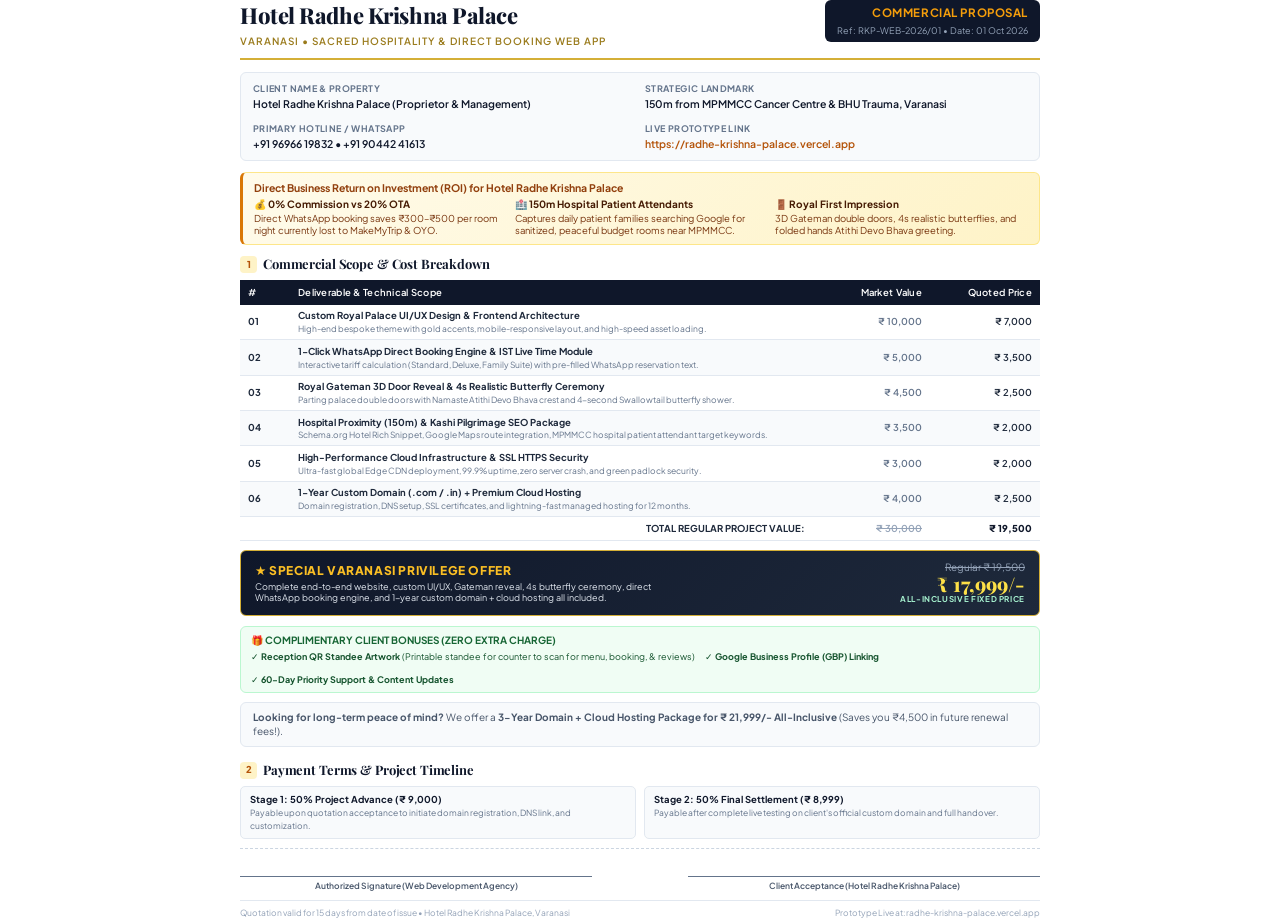
==== quotation.html @ db202dca "docs: add executive commercial website quotation PDF for Hotel Radhe Krishna Palace" ====
<!DOCTYPE html>
<html lang="en">
<head>
  <meta charset="UTF-8">
  <title>Hotel Website Development Quotation — Hotel Radhe Krishna Palace, Varanasi</title>
  <style>
    @import url('https://fonts.googleapis.com/css2?family=Plus+Jakarta+Sans:wght@400;500;600;700;800&family=Playfair+Display:wght@600;700;800&display=swap');

    @page {
      size: A4;
      margin: 10mm 12mm 10mm 12mm;
    }

    * {
      box-sizing: border-box;
      margin: 0;
      padding: 0;
      -webkit-print-color-adjust: exact;
      print-color-adjust: exact;
    }

    body {
      font-family: 'Plus Jakarta Sans', -apple-system, BlinkMacSystemFont, 'Segoe UI', Roboto, sans-serif;
      color: #1E293B;
      background: #FFFFFF;
      font-size: 11px;
      line-height: 1.45;
    }

    .quotation-container {
      width: 100%;
      max-width: 800px;
      margin: 0 auto;
    }

    /* Header styling */
    .header-block {
      display: flex;
      justify-content: space-between;
      align-items: flex-start;
      border-bottom: 2.5px solid #D4AF37;
      padding-bottom: 10px;
      margin-bottom: 12px;
    }

    .brand-title {
      font-family: 'Playfair Display', Georgia, serif;
      font-size: 22px;
      font-weight: 800;
      color: #0F172A;
      letter-spacing: -0.02em;
    }

    .brand-subtitle {
      font-size: 10px;
      font-weight: 600;
      color: #9A7B1C;
      text-transform: uppercase;
      letter-spacing: 0.1em;
      margin-top: 2px;
    }

    .doc-badge {
      background: #0F172A;
      color: #F8FAFC;
      padding: 5px 12px;
      border-radius: 6px;
      text-align: right;
    }

    .doc-type {
      font-size: 11.5px;
      font-weight: 700;
      letter-spacing: 0.05em;
      text-transform: uppercase;
      color: #F59E0B;
    }

    .doc-ref {
      font-size: 9px;
      color: #94A3B8;
      margin-top: 2px;
    }

    /* Meta Grid */
    .meta-grid {
      display: grid;
      grid-template-columns: 1fr 1fr;
      gap: 10px;
      background: #F8FAFC;
      border: 1px solid #E2E8F0;
      border-radius: 6px;
      padding: 9px 12px;
      margin-bottom: 11px;
    }

    .meta-item {
      font-size: 10.5px;
    }

    .meta-label {
      font-weight: 700;
      color: #64748B;
      text-transform: uppercase;
      font-size: 9px;
      letter-spacing: 0.04em;
    }

    .meta-value {
      font-weight: 600;
      color: #0F172A;
      margin-top: 1px;
    }

    .meta-value a {
      color: #B45309;
      text-decoration: none;
    }

    /* Section Headings */
    .section-header {
      display: flex;
      align-items: center;
      gap: 6px;
      margin: 10px 0 6px 0;
    }

    .section-icon {
      width: 17px;
      height: 17px;
      background: #FEF3C7;
      color: #B45309;
      border-radius: 4px;
      display: flex;
      align-items: center;
      justify-content: center;
      font-size: 9.5px;
      font-weight: 800;
    }

    .section-title {
      font-family: 'Playfair Display', Georgia, serif;
      font-size: 13px;
      font-weight: 700;
      color: #0F172A;
      letter-spacing: -0.01em;
    }

    /* ROI Highlights Box */
    .roi-banner {
      background: linear-gradient(135deg, #FFFBEB 0%, #FEF3C7 100%);
      border: 1px solid #FDE68A;
      border-left: 3.5px solid #D97706;
      border-radius: 6px;
      padding: 7px 11px;
      margin-bottom: 10px;
    }

    .roi-banner h4 {
      font-size: 10.5px;
      font-weight: 700;
      color: #92400E;
      margin-bottom: 3px;
    }

    .roi-grid {
      display: grid;
      grid-template-columns: repeat(3, 1fr);
      gap: 8px;
      margin-top: 3px;
    }

    .roi-item {
      font-size: 9.5px;
      color: #78350F;
      line-height: 1.35;
    }

    .roi-item strong {
      display: block;
      color: #451A03;
      font-size: 10px;
    }

    /* Tables */
    table {
      width: 100%;
      border-collapse: collapse;
      margin-bottom: 9px;
    }

    th {
      background: #0F172A;
      color: #FFFFFF;
      font-weight: 600;
      text-align: left;
      padding: 5.5px 8px;
      font-size: 9.5px;
      letter-spacing: 0.03em;
    }

    th.text-right {
      text-align: right;
    }

    td {
      padding: 4.5px 8px;
      border-bottom: 1px solid #E2E8F0;
      font-size: 9.5px;
      vertical-align: middle;
    }

    td.text-right {
      text-align: right;
      font-weight: 600;
    }

    tr:nth-child(even) td {
      background: #F8FAFC;
    }

    .item-desc {
      color: #64748B;
      font-size: 8.5px;
      margin-top: 1px;
      line-height: 1.25;
    }

    /* Special Offer Box */
    .special-offer-card {
      background: linear-gradient(135deg, #0F172A 0%, #1E293B 100%);
      color: #FFFFFF;
      border-radius: 6px;
      padding: 9px 14px;
      margin: 9px 0 10px 0;
      border: 1.5px solid #D4AF37;
      display: flex;
      justify-content: space-between;
      align-items: center;
    }

    .offer-title {
      font-size: 12px;
      font-weight: 800;
      color: #FBBF24;
      text-transform: uppercase;
      letter-spacing: 0.05em;
    }

    .offer-subtitle {
      font-size: 9px;
      color: #E2E8F0;
      margin-top: 1px;
      max-width: 440px;
      line-height: 1.3;
    }

    .offer-price-box {
      text-align: right;
    }

    .strike-price {
      font-size: 10px;
      color: #94A3B8;
      text-decoration: line-through;
    }

    .deal-price {
      font-size: 20px;
      font-weight: 800;
      color: #FDE047;
      font-family: 'Playfair Display', Georgia, serif;
      line-height: 1;
    }

    .all-inc-tag {
      font-size: 8px;
      text-transform: uppercase;
      letter-spacing: 0.08em;
      color: #A7F3D0;
      font-weight: 700;
    }

    /* Bonus Row */
    .bonus-box {
      background: #F0FDF4;
      border: 1px solid #BBF7D0;
      border-radius: 6px;
      padding: 6px 10px;
      margin-bottom: 9px;
    }

    .bonus-header {
      font-size: 10px;
      font-weight: 700;
      color: #166534;
      margin-bottom: 2px;
    }

    .bonus-list {
      display: flex;
      flex-wrap: wrap;
      gap: 10px;
      font-size: 9px;
      color: #14532D;
    }

    /* Payment Terms */
    .terms-grid {
      display: grid;
      grid-template-columns: 1fr 1fr;
      gap: 8px;
      margin-bottom: 9px;
    }

    .term-card {
      border: 1px solid #E2E8F0;
      border-radius: 5px;
      padding: 6px 9px;
      background: #F8FAFC;
    }

    .term-title {
      font-size: 9.5px;
      font-weight: 700;
      color: #0F172A;
    }

    .term-desc {
      font-size: 8.5px;
      color: #64748B;
      margin-top: 1px;
    }

    /* Signatures */
    .signature-area {
      display: flex;
      justify-content: space-between;
      margin-top: 8px;
      padding-top: 8px;
      border-top: 1px dashed #CBD5E1;
    }

    .sig-col {
      width: 44%;
      text-align: center;
    }

    .sig-line {
      border-bottom: 1px solid #64748B;
      height: 20px;
      margin-bottom: 3px;
    }

    .sig-label {
      font-size: 8.5px;
      color: #475569;
      font-weight: 600;
    }

    /* Footer */
    .doc-footer {
      border-top: 1px solid #E2E8F0;
      padding-top: 6px;
      margin-top: 8px;
      display: flex;
      justify-content: space-between;
      align-items: center;
      font-size: 8.5px;
      color: #94A3B8;
    }

    .page-break {
      page-break-before: always;
    }
  </style>
</head>
<body>

  <div class="quotation-container">

    <!-- Header Block -->
    <div class="header-block">
      <div>
        <h1 class="brand-title">Hotel Radhe Krishna Palace</h1>
        <div class="brand-subtitle">Varanasi • Sacred Hospitality & Direct Booking Web App</div>
      </div>
      <div class="doc-badge">
        <div class="doc-type">Commercial Proposal</div>
        <div class="doc-ref">Ref: RKP-WEB-2026/01 • Date: 01 Oct 2026</div>
      </div>
    </div>

    <!-- Client & Project Meta Grid -->
    <div class="meta-grid">
      <div class="meta-item">
        <div class="meta-label">Client Name & Property</div>
        <div class="meta-value">Hotel Radhe Krishna Palace (Proprietor & Management)</div>
      </div>
      <div class="meta-item">
        <div class="meta-label">Strategic Landmark</div>
        <div class="meta-value">150m from MPMMCC Cancer Centre & BHU Trauma, Varanasi</div>
      </div>
      <div class="meta-item">
        <div class="meta-label">Primary Hotline / WhatsApp</div>
        <div class="meta-value">+91 96966 19832 • +91 90442 41613</div>
      </div>
      <div class="meta-item">
        <div class="meta-label">Live Prototype Link</div>
        <div class="meta-value"><a href="https://radhe-krishna-palace.vercel.app" target="_blank">https://radhe-krishna-palace.vercel.app</a></div>
      </div>
    </div>

    <!-- ROI Banner for Varanasi Hotelier -->
    <div class="roi-banner">
      <h4>Direct Business Return on Investment (ROI) for Hotel Radhe Krishna Palace</h4>
      <div class="roi-grid">
        <div class="roi-item">
          <strong>💰 0% Commission vs 20% OTA</strong>
          Direct WhatsApp booking saves ₹300–₹500 per room night currently lost to MakeMyTrip & OYO.
        </div>
        <div class="roi-item">
          <strong>🏥 150m Hospital Patient Attendants</strong>
          Captures daily patient families searching Google for sanitized, peaceful budget rooms near MPMMCC.
        </div>
        <div class="roi-item">
          <strong>🚪 Royal First Impression</strong>
          3D Gateman double doors, 4s realistic butterflies, and folded hands Atithi Devo Bhava greeting.
        </div>
      </div>
    </div>

    <!-- Detailed Scope Table -->
    <div class="section-header">
      <div class="section-icon">1</div>
      <h3 class="section-title">Commercial Scope & Cost Breakdown</h3>
    </div>

    <table>
      <thead>
        <tr>
          <th style="width: 50px;">#</th>
          <th>Deliverable & Technical Scope</th>
          <th class="text-right" style="width: 110px;">Market Value</th>
          <th class="text-right" style="width: 110px;">Quoted Price</th>
        </tr>
      </thead>
      <tbody>
        <tr>
          <td><strong>01</strong></td>
          <td>
            <strong>Custom Royal Palace UI/UX Design & Frontend Architecture</strong>
            <div class="item-desc">High-end bespoke theme with gold accents, mobile-responsive layout, and high-speed asset loading.</div>
          </td>
          <td class="text-right" style="color:#64748B;">₹ 10,000</td>
          <td class="text-right">₹ 7,000</td>
        </tr>
        <tr>
          <td><strong>02</strong></td>
          <td>
            <strong>1-Click WhatsApp Direct Booking Engine & IST Live Time Module</strong>
            <div class="item-desc">Interactive tariff calculation (Standard, Deluxe, Family Suite) with pre-filled WhatsApp reservation text.</div>
          </td>
          <td class="text-right" style="color:#64748B;">₹ 5,000</td>
          <td class="text-right">₹ 3,500</td>
        </tr>
        <tr>
          <td><strong>03</strong></td>
          <td>
            <strong>Royal Gateman 3D Door Reveal & 4s Realistic Butterfly Ceremony</strong>
            <div class="item-desc">Parting palace double doors with Namaste Atithi Devo Bhava crest and 4-second Swallowtail butterfly shower.</div>
          </td>
          <td class="text-right" style="color:#64748B;">₹ 4,500</td>
          <td class="text-right">₹ 2,500</td>
        </tr>
        <tr>
          <td><strong>04</strong></td>
          <td>
            <strong>Hospital Proximity (150m) & Kashi Pilgrimage SEO Package</strong>
            <div class="item-desc">Schema.org Hotel Rich Snippet, Google Maps route integration, MPMMCC hospital patient attendant target keywords.</div>
          </td>
          <td class="text-right" style="color:#64748B;">₹ 3,500</td>
          <td class="text-right">₹ 2,000</td>
        </tr>
        <tr>
          <td><strong>05</strong></td>
          <td>
            <strong>High-Performance Cloud Infrastructure & SSL HTTPS Security</strong>
            <div class="item-desc">Ultra-fast global Edge CDN deployment, 99.9% uptime, zero server crash, and green padlock security.</div>
          </td>
          <td class="text-right" style="color:#64748B;">₹ 3,000</td>
          <td class="text-right">₹ 2,000</td>
        </tr>
        <tr>
          <td><strong>06</strong></td>
          <td>
            <strong>1-Year Custom Domain (.com / .in) + Premium Cloud Hosting</strong>
            <div class="item-desc">Domain registration, DNS setup, SSL certificates, and lightning-fast managed hosting for 12 months.</div>
          </td>
          <td class="text-right" style="color:#64748B;">₹ 4,000</td>
          <td class="text-right">₹ 2,500</td>
        </tr>
      </tbody>
      <tfoot>
        <tr>
          <td colspan="2" style="font-weight:700; text-align:right; padding-right:15px;">TOTAL REGULAR PROJECT VALUE:</td>
          <td class="text-right" style="text-decoration:line-through; color:#94A3B8;">₹ 30,000</td>
          <td class="text-right" style="font-weight:800; color:#0F172A;">₹ 19,500</td>
        </tr>
      </tfoot>
    </table>

    <!-- Special Project Offer Box -->
    <div class="special-offer-card">
      <div>
        <div class="offer-title">★ SPECIAL VARANASI PRIVILEGE OFFER</div>
        <div class="offer-subtitle">
          Complete end-to-end website, custom UI/UX, Gateman reveal, 4s butterfly ceremony, direct WhatsApp booking engine, and 1-year custom domain + cloud hosting all included.
        </div>
      </div>
      <div class="offer-price-box">
        <div class="strike-price">Regular ₹ 19,500</div>
        <div class="deal-price">₹ 17,999/-</div>
        <div class="all-inc-tag">ALL-INCLUSIVE FIXED PRICE</div>
      </div>
    </div>

    <!-- Complimentary Free Bonuses -->
    <div class="bonus-box">
      <div class="bonus-header">🎁 COMPLIMENTARY CLIENT BONUSES (ZERO EXTRA CHARGE)</div>
      <div class="bonus-list">
        <div>✓ <strong>Reception QR Standee Artwork</strong> (Printable standee for counter to scan for menu, booking, & reviews)</div>
        <div>✓ <strong>Google Business Profile (GBP) Linking</strong></div>
        <div>✓ <strong>60-Day Priority Support & Content Updates</strong></div>
      </div>
    </div>

    <!-- Alternative Multi-Year Options -->
    <div style="background:#F8FAFC; border:1px solid #E2E8F0; border-radius:6px; padding:7px 12px; margin-bottom:14px; font-size:10px; color:#475569;">
      <strong>Looking for long-term peace of mind?</strong> We offer a <strong>3-Year Domain + Cloud Hosting Package for ₹ 21,999/- All-Inclusive</strong> (Saves you ₹4,500 in future renewal fees!).
    </div>

    <!-- Payment Terms & Timeline -->
    <div class="section-header">
      <div class="section-icon">2</div>
      <h3 class="section-title">Payment Terms & Project Timeline</h3>
    </div>

    <div class="terms-grid">
      <div class="term-card">
        <div class="term-title">Stage 1: 50% Project Advance (₹ 9,000)</div>
        <div class="term-desc">Payable upon quotation acceptance to initiate domain registration, DNS link, and customization.</div>
      </div>
      <div class="term-card">
        <div class="term-title">Stage 2: 50% Final Settlement (₹ 8,999)</div>
        <div class="term-desc">Payable after complete live testing on client's official custom domain and full handover.</div>
      </div>
    </div>

    <!-- Signatures -->
    <div class="signature-area">
      <div class="sig-col">
        <div class="sig-line"></div>
        <div class="sig-label">Authorized Signature (Web Development Agency)</div>
      </div>
      <div class="sig-col">
        <div class="sig-line"></div>
        <div class="sig-label">Client Acceptance (Hotel Radhe Krishna Palace)</div>
      </div>
    </div>

    <!-- Footer -->
    <div class="doc-footer">
      <div>Quotation valid for 15 days from date of issue • Hotel Radhe Krishna Palace, Varanasi</div>
      <div>Prototype Live at: radhe-krishna-palace.vercel.app</div>
    </div>

  </div>

</body>
</html>
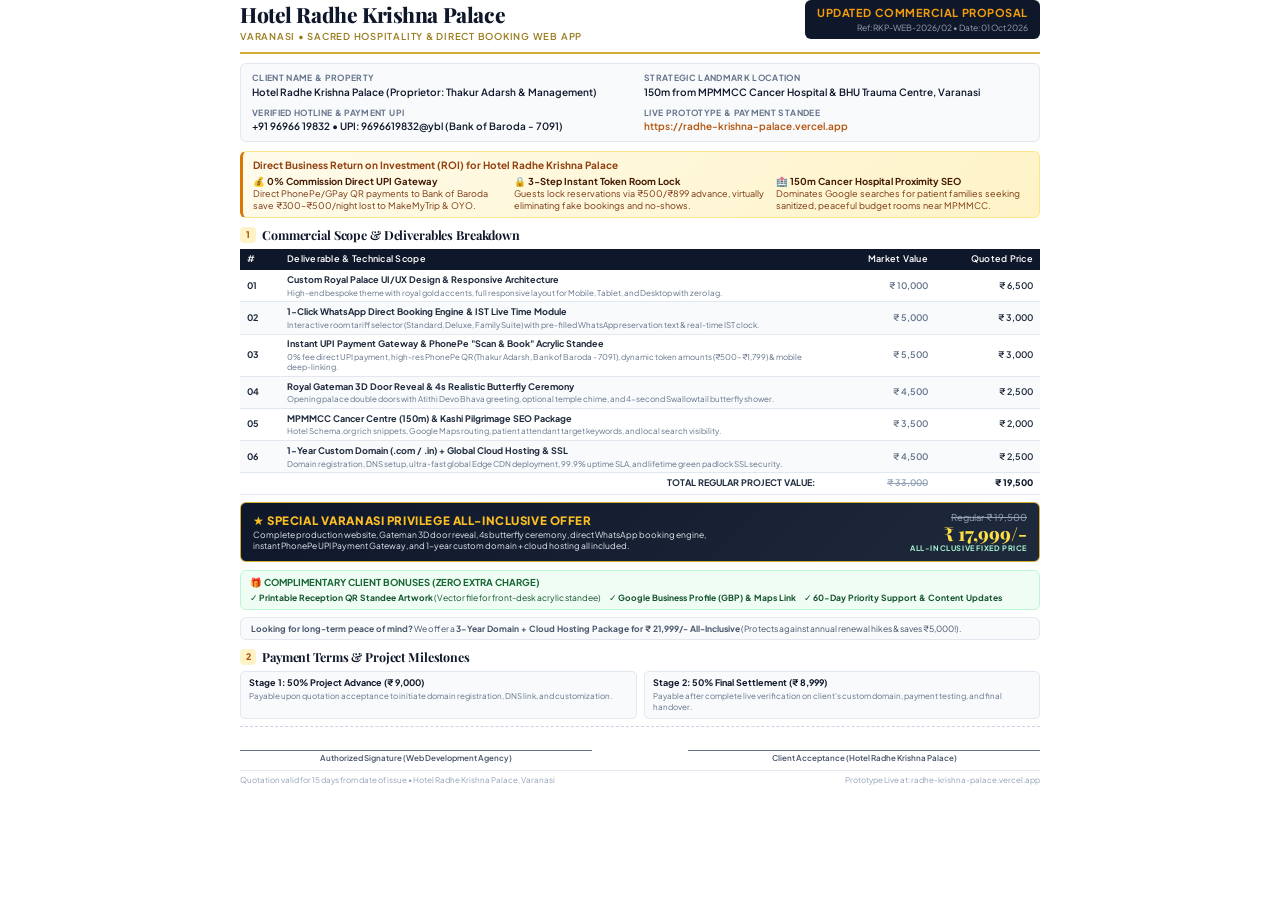
==== commit c644bf05: "docs: update commercial proposal PDF with PhonePe UPI gateway and Bank of Baroda integration" ====
--- a/quotation.html
+++ b/quotation.html
@@ -2,13 +2,13 @@
 <html lang="en">
 <head>
   <meta charset="UTF-8">
-  <title>Hotel Website Development Quotation — Hotel Radhe Krishna Palace, Varanasi</title>
+  <title>Updated Commercial Quotation — Hotel Radhe Krishna Palace, Varanasi</title>
   <style>
     @import url('https://fonts.googleapis.com/css2?family=Plus+Jakarta+Sans:wght@400;500;600;700;800&family=Playfair+Display:wght@600;700;800&display=swap');
 
     @page {
       size: A4;
-      margin: 10mm 12mm 10mm 12mm;
+      margin: 8mm 11mm 8mm 11mm;
     }
 
     * {
@@ -23,8 +23,8 @@
       font-family: 'Plus Jakarta Sans', -apple-system, BlinkMacSystemFont, 'Segoe UI', Roboto, sans-serif;
       color: #1E293B;
       background: #FFFFFF;
-      font-size: 11px;
-      line-height: 1.45;
+      font-size: 10.5px;
+      line-height: 1.4;
     }
 
     .quotation-container {
@@ -39,25 +39,25 @@
       justify-content: space-between;
       align-items: flex-start;
       border-bottom: 2.5px solid #D4AF37;
-      padding-bottom: 10px;
-      margin-bottom: 12px;
+      padding-bottom: 8px;
+      margin-bottom: 9px;
     }
 
     .brand-title {
       font-family: 'Playfair Display', Georgia, serif;
-      font-size: 22px;
+      font-size: 21px;
       font-weight: 800;
       color: #0F172A;
       letter-spacing: -0.02em;
     }
 
     .brand-subtitle {
-      font-size: 10px;
+      font-size: 9.5px;
       font-weight: 600;
       color: #9A7B1C;
       text-transform: uppercase;
-      letter-spacing: 0.1em;
-      margin-top: 2px;
+      letter-spacing: 0.08em;
+      margin-top: 1px;
     }
 
     .doc-badge {
@@ -69,7 +69,7 @@
     }
 
     .doc-type {
-      font-size: 11.5px;
+      font-size: 11px;
       font-weight: 700;
       letter-spacing: 0.05em;
       text-transform: uppercase;
@@ -77,7 +77,7 @@
     }
 
     .doc-ref {
-      font-size: 9px;
+      font-size: 8.5px;
       color: #94A3B8;
       margin-top: 2px;
     }
@@ -86,23 +86,23 @@
     .meta-grid {
       display: grid;
       grid-template-columns: 1fr 1fr;
-      gap: 10px;
+      gap: 8px;
       background: #F8FAFC;
       border: 1px solid #E2E8F0;
       border-radius: 6px;
-      padding: 9px 12px;
-      margin-bottom: 11px;
+      padding: 8px 11px;
+      margin-bottom: 9px;
     }
 
     .meta-item {
-      font-size: 10.5px;
+      font-size: 10px;
     }
 
     .meta-label {
       font-weight: 700;
       color: #64748B;
       text-transform: uppercase;
-      font-size: 9px;
+      font-size: 8.5px;
       letter-spacing: 0.04em;
     }
 
@@ -122,25 +122,25 @@
       display: flex;
       align-items: center;
       gap: 6px;
-      margin: 10px 0 6px 0;
+      margin: 8px 0 5px 0;
     }
 
     .section-icon {
-      width: 17px;
-      height: 17px;
+      width: 16px;
+      height: 16px;
       background: #FEF3C7;
       color: #B45309;
       border-radius: 4px;
       display: flex;
       align-items: center;
       justify-content: center;
-      font-size: 9.5px;
+      font-size: 9px;
       font-weight: 800;
     }
 
     .section-title {
       font-family: 'Playfair Display', Georgia, serif;
-      font-size: 13px;
+      font-size: 12.5px;
       font-weight: 700;
       color: #0F172A;
       letter-spacing: -0.01em;
@@ -152,12 +152,12 @@
       border: 1px solid #FDE68A;
       border-left: 3.5px solid #D97706;
       border-radius: 6px;
-      padding: 7px 11px;
-      margin-bottom: 10px;
+      padding: 6px 10px;
+      margin-bottom: 8px;
     }
 
     .roi-banner h4 {
-      font-size: 10.5px;
+      font-size: 10px;
       font-weight: 700;
       color: #92400E;
       margin-bottom: 3px;
@@ -167,26 +167,26 @@
       display: grid;
       grid-template-columns: repeat(3, 1fr);
       gap: 8px;
-      margin-top: 3px;
+      margin-top: 2px;
     }
 
     .roi-item {
-      font-size: 9.5px;
+      font-size: 9px;
       color: #78350F;
-      line-height: 1.35;
+      line-height: 1.3;
     }
 
     .roi-item strong {
       display: block;
       color: #451A03;
-      font-size: 10px;
+      font-size: 9.5px;
     }
 
     /* Tables */
     table {
       width: 100%;
       border-collapse: collapse;
-      margin-bottom: 9px;
+      margin-bottom: 7px;
     }
 
     th {
@@ -194,8 +194,8 @@
       color: #FFFFFF;
       font-weight: 600;
       text-align: left;
-      padding: 5.5px 8px;
-      font-size: 9.5px;
+      padding: 4.5px 7px;
+      font-size: 9px;
       letter-spacing: 0.03em;
     }
 
@@ -204,9 +204,9 @@
     }
 
     td {
-      padding: 4.5px 8px;
+      padding: 3.8px 7px;
       border-bottom: 1px solid #E2E8F0;
-      font-size: 9.5px;
+      font-size: 9px;
       vertical-align: middle;
     }
 
@@ -221,7 +221,7 @@
 
     .item-desc {
       color: #64748B;
-      font-size: 8.5px;
+      font-size: 8px;
       margin-top: 1px;
       line-height: 1.25;
     }
@@ -231,8 +231,8 @@
       background: linear-gradient(135deg, #0F172A 0%, #1E293B 100%);
       color: #FFFFFF;
       border-radius: 6px;
-      padding: 9px 14px;
-      margin: 9px 0 10px 0;
+      padding: 8px 12px;
+      margin: 7px 0 8px 0;
       border: 1.5px solid #D4AF37;
       display: flex;
       justify-content: space-between;
@@ -240,7 +240,7 @@
     }
 
     .offer-title {
-      font-size: 12px;
+      font-size: 11.5px;
       font-weight: 800;
       color: #FBBF24;
       text-transform: uppercase;
@@ -248,11 +248,11 @@
     }
 
     .offer-subtitle {
-      font-size: 9px;
+      font-size: 8.5px;
       color: #E2E8F0;
       margin-top: 1px;
-      max-width: 440px;
-      line-height: 1.3;
+      max-width: 460px;
+      line-height: 1.25;
     }
 
     .offer-price-box {
@@ -260,13 +260,13 @@
     }
 
     .strike-price {
-      font-size: 10px;
+      font-size: 9.5px;
       color: #94A3B8;
       text-decoration: line-through;
     }
 
     .deal-price {
-      font-size: 20px;
+      font-size: 19px;
       font-weight: 800;
       color: #FDE047;
       font-family: 'Playfair Display', Georgia, serif;
@@ -274,7 +274,7 @@
     }
 
     .all-inc-tag {
-      font-size: 8px;
+      font-size: 7.5px;
       text-transform: uppercase;
       letter-spacing: 0.08em;
       color: #A7F3D0;
@@ -286,12 +286,12 @@
       background: #F0FDF4;
       border: 1px solid #BBF7D0;
       border-radius: 6px;
-      padding: 6px 10px;
-      margin-bottom: 9px;
+      padding: 5px 9px;
+      margin-bottom: 7px;
     }
 
     .bonus-header {
-      font-size: 10px;
+      font-size: 9.5px;
       font-weight: 700;
       color: #166534;
       margin-bottom: 2px;
@@ -300,34 +300,45 @@
     .bonus-list {
       display: flex;
       flex-wrap: wrap;
-      gap: 10px;
-      font-size: 9px;
+      gap: 8px;
+      font-size: 8.5px;
       color: #14532D;
+    }
+
+    /* Multi-year box */
+    .multi-year-box {
+      background: #F8FAFC;
+      border: 1px solid #E2E8F0;
+      border-radius: 6px;
+      padding: 5px 10px;
+      margin-bottom: 8px;
+      font-size: 8.5px;
+      color: #475569;
     }
 
     /* Payment Terms */
     .terms-grid {
       display: grid;
       grid-template-columns: 1fr 1fr;
-      gap: 8px;
-      margin-bottom: 9px;
+      gap: 7px;
+      margin-bottom: 7px;
     }
 
     .term-card {
       border: 1px solid #E2E8F0;
       border-radius: 5px;
-      padding: 6px 9px;
+      padding: 5px 8px;
       background: #F8FAFC;
     }
 
     .term-title {
-      font-size: 9.5px;
+      font-size: 9px;
       font-weight: 700;
       color: #0F172A;
     }
 
     .term-desc {
-      font-size: 8.5px;
+      font-size: 8px;
       color: #64748B;
       margin-top: 1px;
     }
@@ -336,8 +347,8 @@
     .signature-area {
       display: flex;
       justify-content: space-between;
-      margin-top: 8px;
-      padding-top: 8px;
+      margin-top: 6px;
+      padding-top: 6px;
       border-top: 1px dashed #CBD5E1;
     }
 
@@ -348,12 +359,12 @@
 
     .sig-line {
       border-bottom: 1px solid #64748B;
-      height: 20px;
-      margin-bottom: 3px;
+      height: 18px;
+      margin-bottom: 2px;
     }
 
     .sig-label {
-      font-size: 8.5px;
+      font-size: 8px;
       color: #475569;
       font-weight: 600;
     }
@@ -361,17 +372,13 @@
     /* Footer */
     .doc-footer {
       border-top: 1px solid #E2E8F0;
-      padding-top: 6px;
-      margin-top: 8px;
+      padding-top: 4px;
+      margin-top: 6px;
       display: flex;
       justify-content: space-between;
       align-items: center;
-      font-size: 8.5px;
+      font-size: 8px;
       color: #94A3B8;
-    }
-
-    .page-break {
-      page-break-before: always;
     }
   </style>
 </head>
@@ -386,8 +393,8 @@
         <div class="brand-subtitle">Varanasi • Sacred Hospitality & Direct Booking Web App</div>
       </div>
       <div class="doc-badge">
-        <div class="doc-type">Commercial Proposal</div>
-        <div class="doc-ref">Ref: RKP-WEB-2026/01 • Date: 01 Oct 2026</div>
+        <div class="doc-type">Updated Commercial Proposal</div>
+        <div class="doc-ref">Ref: RKP-WEB-2026/02 • Date: 01 Oct 2026</div>
       </div>
     </div>
 
@@ -395,18 +402,18 @@
     <div class="meta-grid">
       <div class="meta-item">
         <div class="meta-label">Client Name & Property</div>
-        <div class="meta-value">Hotel Radhe Krishna Palace (Proprietor & Management)</div>
+        <div class="meta-value">Hotel Radhe Krishna Palace (Proprietor: Thakur Adarsh & Management)</div>
       </div>
       <div class="meta-item">
-        <div class="meta-label">Strategic Landmark</div>
-        <div class="meta-value">150m from MPMMCC Cancer Centre & BHU Trauma, Varanasi</div>
+        <div class="meta-label">Strategic Landmark Location</div>
+        <div class="meta-value">150m from MPMMCC Cancer Hospital & BHU Trauma Centre, Varanasi</div>
       </div>
       <div class="meta-item">
-        <div class="meta-label">Primary Hotline / WhatsApp</div>
-        <div class="meta-value">+91 96966 19832 • +91 90442 41613</div>
+        <div class="meta-label">Verified Hotline & Payment UPI</div>
+        <div class="meta-value">+91 96966 19832 • UPI: 9696619832@ybl (Bank of Baroda - 7091)</div>
       </div>
       <div class="meta-item">
-        <div class="meta-label">Live Prototype Link</div>
+        <div class="meta-label">Live Prototype & Payment Standee</div>
         <div class="meta-value"><a href="https://radhe-krishna-palace.vercel.app" target="_blank">https://radhe-krishna-palace.vercel.app</a></div>
       </div>
     </div>
@@ -416,16 +423,16 @@
       <h4>Direct Business Return on Investment (ROI) for Hotel Radhe Krishna Palace</h4>
       <div class="roi-grid">
         <div class="roi-item">
-          <strong>💰 0% Commission vs 20% OTA</strong>
-          Direct WhatsApp booking saves ₹300–₹500 per room night currently lost to MakeMyTrip & OYO.
+          <strong>💰 0% Commission Direct UPI Gateway</strong>
+          Direct PhonePe/GPay QR payments to Bank of Baroda save ₹300–₹500/night lost to MakeMyTrip & OYO.
         </div>
         <div class="roi-item">
-          <strong>🏥 150m Hospital Patient Attendants</strong>
-          Captures daily patient families searching Google for sanitized, peaceful budget rooms near MPMMCC.
+          <strong>🔒 3-Step Instant Token Room Lock</strong>
+          Guests lock reservations via ₹500/₹899 advance, virtually eliminating fake bookings and no-shows.
         </div>
         <div class="roi-item">
-          <strong>🚪 Royal First Impression</strong>
-          3D Gateman double doors, 4s realistic butterflies, and folded hands Atithi Devo Bhava greeting.
+          <strong>🏥 150m Cancer Hospital Proximity SEO</strong>
+          Dominates Google searches for patient families seeking sanitized, peaceful budget rooms near MPMMCC.
         </div>
       </div>
     </div>
@@ -433,78 +440,78 @@
     <!-- Detailed Scope Table -->
     <div class="section-header">
       <div class="section-icon">1</div>
-      <h3 class="section-title">Commercial Scope & Cost Breakdown</h3>
+      <h3 class="section-title">Commercial Scope & Deliverables Breakdown</h3>
     </div>
 
     <table>
       <thead>
         <tr>
-          <th style="width: 50px;">#</th>
+          <th style="width: 40px;">#</th>
           <th>Deliverable & Technical Scope</th>
-          <th class="text-right" style="width: 110px;">Market Value</th>
-          <th class="text-right" style="width: 110px;">Quoted Price</th>
+          <th class="text-right" style="width: 105px;">Market Value</th>
+          <th class="text-right" style="width: 105px;">Quoted Price</th>
         </tr>
       </thead>
       <tbody>
         <tr>
           <td><strong>01</strong></td>
           <td>
-            <strong>Custom Royal Palace UI/UX Design & Frontend Architecture</strong>
-            <div class="item-desc">High-end bespoke theme with gold accents, mobile-responsive layout, and high-speed asset loading.</div>
+            <strong>Custom Royal Palace UI/UX Design & Responsive Architecture</strong>
+            <div class="item-desc">High-end bespoke theme with royal gold accents, full responsive layout for Mobile, Tablet, and Desktop with zero lag.</div>
           </td>
           <td class="text-right" style="color:#64748B;">₹ 10,000</td>
-          <td class="text-right">₹ 7,000</td>
+          <td class="text-right">₹ 6,500</td>
         </tr>
         <tr>
           <td><strong>02</strong></td>
           <td>
             <strong>1-Click WhatsApp Direct Booking Engine & IST Live Time Module</strong>
-            <div class="item-desc">Interactive tariff calculation (Standard, Deluxe, Family Suite) with pre-filled WhatsApp reservation text.</div>
+            <div class="item-desc">Interactive room tariff selector (Standard, Deluxe, Family Suite) with pre-filled WhatsApp reservation text & real-time IST clock.</div>
           </td>
           <td class="text-right" style="color:#64748B;">₹ 5,000</td>
-          <td class="text-right">₹ 3,500</td>
+          <td class="text-right">₹ 3,000</td>
         </tr>
         <tr>
           <td><strong>03</strong></td>
           <td>
+            <strong>Instant UPI Payment Gateway & PhonePe "Scan & Book" Acrylic Standee</strong>
+            <div class="item-desc">0% fee direct UPI payment, high-res PhonePe QR (Thakur Adarsh, Bank of Baroda - 7091), dynamic token amounts (₹500–₹1,799) & mobile deep-linking.</div>
+          </td>
+          <td class="text-right" style="color:#64748B;">₹ 5,500</td>
+          <td class="text-right">₹ 3,000</td>
+        </tr>
+        <tr>
+          <td><strong>04</strong></td>
+          <td>
             <strong>Royal Gateman 3D Door Reveal & 4s Realistic Butterfly Ceremony</strong>
-            <div class="item-desc">Parting palace double doors with Namaste Atithi Devo Bhava crest and 4-second Swallowtail butterfly shower.</div>
+            <div class="item-desc">Opening palace double doors with Atithi Devo Bhava greeting, optional temple chime, and 4-second Swallowtail butterfly shower.</div>
           </td>
           <td class="text-right" style="color:#64748B;">₹ 4,500</td>
           <td class="text-right">₹ 2,500</td>
         </tr>
         <tr>
-          <td><strong>04</strong></td>
+          <td><strong>05</strong></td>
           <td>
-            <strong>Hospital Proximity (150m) & Kashi Pilgrimage SEO Package</strong>
-            <div class="item-desc">Schema.org Hotel Rich Snippet, Google Maps route integration, MPMMCC hospital patient attendant target keywords.</div>
+            <strong>MPMMCC Cancer Centre (150m) & Kashi Pilgrimage SEO Package</strong>
+            <div class="item-desc">Hotel Schema.org rich snippets, Google Maps routing, patient attendant target keywords, and local search visibility.</div>
           </td>
           <td class="text-right" style="color:#64748B;">₹ 3,500</td>
           <td class="text-right">₹ 2,000</td>
         </tr>
         <tr>
-          <td><strong>05</strong></td>
-          <td>
-            <strong>High-Performance Cloud Infrastructure & SSL HTTPS Security</strong>
-            <div class="item-desc">Ultra-fast global Edge CDN deployment, 99.9% uptime, zero server crash, and green padlock security.</div>
-          </td>
-          <td class="text-right" style="color:#64748B;">₹ 3,000</td>
-          <td class="text-right">₹ 2,000</td>
-        </tr>
-        <tr>
           <td><strong>06</strong></td>
           <td>
-            <strong>1-Year Custom Domain (.com / .in) + Premium Cloud Hosting</strong>
-            <div class="item-desc">Domain registration, DNS setup, SSL certificates, and lightning-fast managed hosting for 12 months.</div>
+            <strong>1-Year Custom Domain (.com / .in) + Global Cloud Hosting & SSL</strong>
+            <div class="item-desc">Domain registration, DNS setup, ultra-fast global Edge CDN deployment, 99.9% uptime SLA, and lifetime green padlock SSL security.</div>
           </td>
-          <td class="text-right" style="color:#64748B;">₹ 4,000</td>
+          <td class="text-right" style="color:#64748B;">₹ 4,500</td>
           <td class="text-right">₹ 2,500</td>
         </tr>
       </tbody>
       <tfoot>
         <tr>
           <td colspan="2" style="font-weight:700; text-align:right; padding-right:15px;">TOTAL REGULAR PROJECT VALUE:</td>
-          <td class="text-right" style="text-decoration:line-through; color:#94A3B8;">₹ 30,000</td>
+          <td class="text-right" style="text-decoration:line-through; color:#94A3B8;">₹ 33,000</td>
           <td class="text-right" style="font-weight:800; color:#0F172A;">₹ 19,500</td>
         </tr>
       </tfoot>
@@ -513,9 +520,9 @@
     <!-- Special Project Offer Box -->
     <div class="special-offer-card">
       <div>
-        <div class="offer-title">★ SPECIAL VARANASI PRIVILEGE OFFER</div>
+        <div class="offer-title">★ SPECIAL VARANASI PRIVILEGE ALL-INCLUSIVE OFFER</div>
         <div class="offer-subtitle">
-          Complete end-to-end website, custom UI/UX, Gateman reveal, 4s butterfly ceremony, direct WhatsApp booking engine, and 1-year custom domain + cloud hosting all included.
+          Complete production website, Gateman 3D door reveal, 4s butterfly ceremony, direct WhatsApp booking engine, instant PhonePe UPI Payment Gateway, and 1-year custom domain + cloud hosting all included.
         </div>
       </div>
       <div class="offer-price-box">
@@ -529,21 +536,21 @@
     <div class="bonus-box">
       <div class="bonus-header">🎁 COMPLIMENTARY CLIENT BONUSES (ZERO EXTRA CHARGE)</div>
       <div class="bonus-list">
-        <div>✓ <strong>Reception QR Standee Artwork</strong> (Printable standee for counter to scan for menu, booking, & reviews)</div>
-        <div>✓ <strong>Google Business Profile (GBP) Linking</strong></div>
+        <div>✓ <strong>Printable Reception QR Standee Artwork</strong> (Vector file for front-desk acrylic standee)</div>
+        <div>✓ <strong>Google Business Profile (GBP) & Maps Link</strong></div>
         <div>✓ <strong>60-Day Priority Support & Content Updates</strong></div>
       </div>
     </div>
 
     <!-- Alternative Multi-Year Options -->
-    <div style="background:#F8FAFC; border:1px solid #E2E8F0; border-radius:6px; padding:7px 12px; margin-bottom:14px; font-size:10px; color:#475569;">
-      <strong>Looking for long-term peace of mind?</strong> We offer a <strong>3-Year Domain + Cloud Hosting Package for ₹ 21,999/- All-Inclusive</strong> (Saves you ₹4,500 in future renewal fees!).
+    <div class="multi-year-box">
+      <strong>Looking for long-term peace of mind?</strong> We offer a <strong>3-Year Domain + Cloud Hosting Package for ₹ 21,999/- All-Inclusive</strong> (Protects against annual renewal hikes & saves ₹5,000!).
     </div>
 
     <!-- Payment Terms & Timeline -->
     <div class="section-header">
       <div class="section-icon">2</div>
-      <h3 class="section-title">Payment Terms & Project Timeline</h3>
+      <h3 class="section-title">Payment Terms & Project Milestones</h3>
     </div>
 
     <div class="terms-grid">
@@ -553,7 +560,7 @@
       </div>
       <div class="term-card">
         <div class="term-title">Stage 2: 50% Final Settlement (₹ 8,999)</div>
-        <div class="term-desc">Payable after complete live testing on client's official custom domain and full handover.</div>
+        <div class="term-desc">Payable after complete live verification on client's custom domain, payment testing, and final handover.</div>
       </div>
     </div>
 
